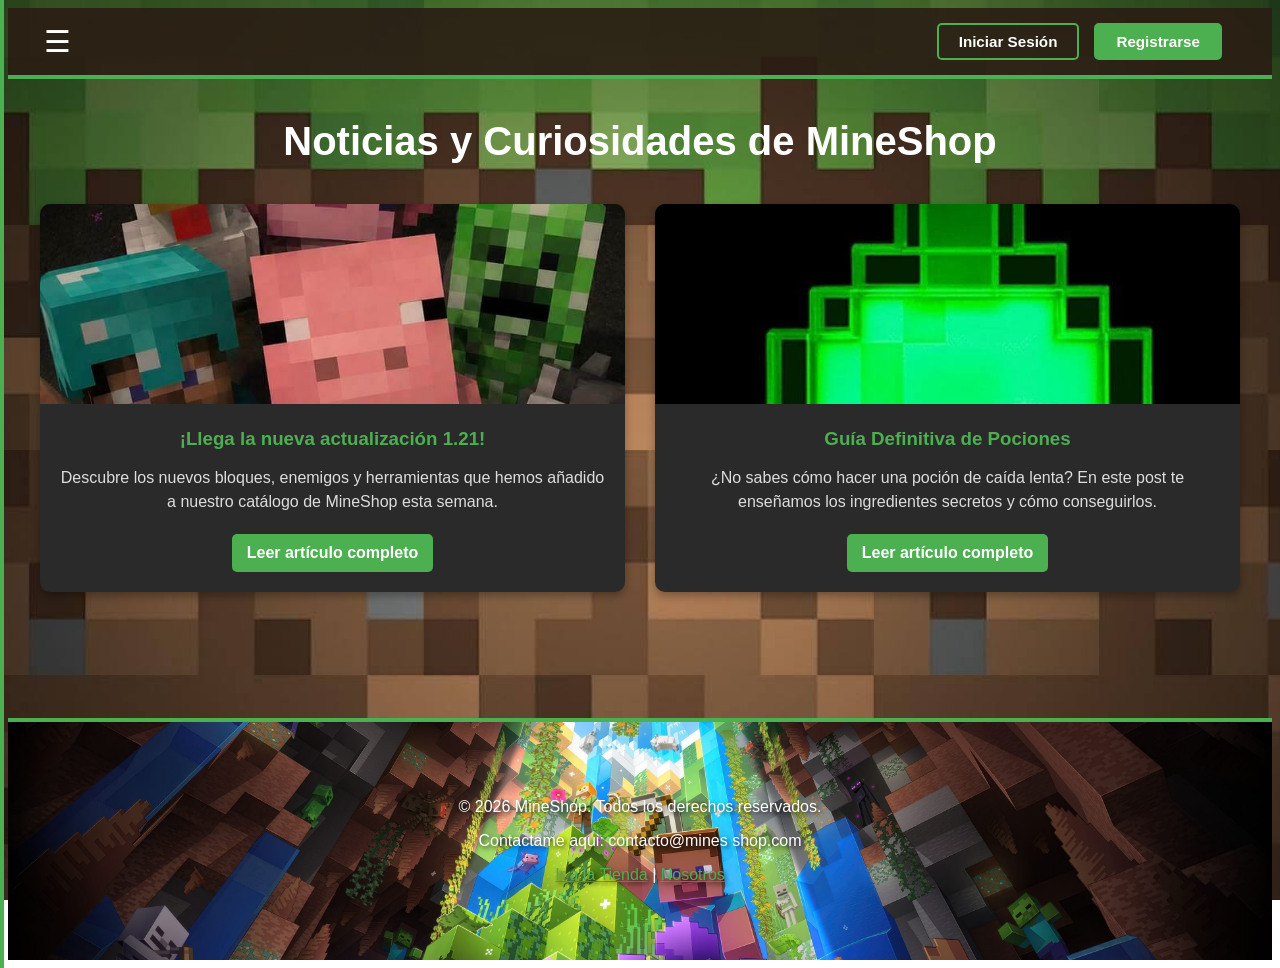
==== blog.html @ f4365243 "Commit para subir los cambios a la rama de Blogs" ====
<!DOCTYPE html>
<html lang="es">
<head>
    <meta charset="UTF-8">
    <meta name="viewport" content="width=device-width, initial-scale=1.0">
    <title>Nosotros - MineShop</title>

    <!-- Hoja de estilos CSS externa y consistente -->
    <link rel="stylesheet" href="style.css"> 
</head>


<body>

    <!-- Header para Nosotros -->
    <header>

        <!-- Barra de navegación para Nosotros -->

        <!-- nav para Nosotros -->
        <nav class="barra-navegacion">

            <button class="btn-hamburguesa" aria-label="Abrir menú de navegación">☰</button>
            
            <!-- Botones de Sesión a la izquierda -->
            <div class="botones-sesion">
                <a href="login.html" class="btn-sesion">Iniciar Sesión</a>
                <a href="registro.html" class="btn-registro">Registrarse</a>
            </div>

            <!-- Menú oculto que saldrá desde la derecha -->
            <div class="menu-enlaces">
                <a href="minecraft.html">🏠 Inicio</a>
                <a href="productos.html">⚔️ Productos</a>
                <a href="nosotros.html">🥖 Nosotros</a>
                <a href="blog.html">📰 Blog</a>
                <a href="contacto.html">✉️ Contacto</a>
                <a href="mobstiario.html">📖 Mobstiario</a>
            </div>

        </nav>

    </header>

    
    
    <main class="contenedor-blog">
    <h1 class="titulo-blog">Noticias y Curiosidades de MineShop</h1>
    
    <div class="grid-blogs">
        
        <!-- Tarjeta de Blog 1-->
        <article class="tarjeta-blog">
            <img src="img/blog1.jpg" alt="Actualización de Minecraft" class="img-blog">
            <div class="contenido-tarjeta">
                <h3>¡Llega la nueva actualización 1.21!</h3>
                <p>Descubre los nuevos bloques, enemigos y herramientas que hemos añadido a nuestro catálogo de MineShop esta semana.</p>
                <!-- Este botón llevará a la página de detalle -->
                <a href="detalle-blog1.html" class="btn-leer-mas">Leer artículo completo</a>
            </div>
        </article>

        <!--Tarjeta de Blog 2-->
        <article class="tarjeta-blog">
            <img src="img/blog2.jpg" alt="Guía de pociones" class="img-blog">
            <div class="contenido-tarjeta">
                <h3>Guía Definitiva de Pociones</h3>
                <p>¿No sabes cómo hacer una poción de caída lenta? En este post te enseñamos los ingredientes secretos y cómo conseguirlos.</p>
                <!-- Este botón llevará a la segunda página de detalle -->
                <a href="detalle-blog2.html" class="btn-leer-mas">Leer artículo completo</a>
            </div>
        </article>

</main>

<br>

<br>
        
    <!-- Footer de Blog -->
    <footer>
         <!--Informacion de la pagina web-->
    
        <p>&copy; 2026 MineShop. Todos los derechos reservados.</p>
        <p>Contactame aqui: contacto@mines shop.com</p>
        <p>
            <a href="minecraft.html" style="color: #4CAF50;">Ir a la Tienda</a> | 
            <a href="nosotros.html" style="color: #4CAF50;">Nosotros</a>
        </p>
    </footer>

    <!-- Archivo JS para la validación del formulario -->
    <script src="blog.js"></script>
</body>
</html>
---- style.css ----
/*Codigo de la pagina web principal (MineShop)*/

/* Cargo la fuente para la tipografia de letras estilo minecraft!*/
@font-face {
    font-family: 'FuenteMinecraft';
    src: url('Minecraft.ttf') format('truetype');
}

/*Le aplico la tipografia de minecraft a toda la página web de MineShop*/

    
body {
    font-family: 'FuenteMinecraft', Arial, sans-serif;
    color: white;
    text-align: center;
    /*Aca agrego una imagen de fondo para mi pagina web*/
    background-image: url('img/TierraMinecraft.jpg');
    background-size: cover;
    background-position: center;
    background-repeat: no-repeat;
    background-attachment: fixed;
    /*Agrego el scroll aca*/
    /*background-attachment: scroll;*/
}

.catalogo {
    display: flex;
    justify-content: center;
    gap: 20px;
    margin-top: 20px;
    flex-wrap: wrap; /*Esto permite que los objetos bajen si no hay espacio*/
}

.objeto {
    background-color: #4CAF50;
    padding: 20px;
    border-radius: 10px;
    border: 2px solid #2f9134;
    width: 200px;
}

.resumen {
    margin-top: 30px;
    background-color: #333;
    padding: 20px;
    border-radius: 10px;
    display: inline-block;
}

footer{
    background-image: url('img/Fondosteve.jpg');
    /*Para que la imagen cubra todo el footer*/
    background-size: cover;/*Esto es para que la imagen cubra todo el ancho de la pantalla*/
    background-position: center;
    background-repeat: no-repeat;/*Para que no se repita la imagen*/
    color: white; /*Color del texto*/
    padding: 60px 20px; /*40'x es para la altura hacia arriba/abajo*/
    margin-top: 50px; /*Creo un espacio para que no este pegado al panel de resumen*/
    border-top: 4px solid #4CAF50; /*Creo un borde verde en la aprte superior*/
    text-shadow: 2px 2px 4px rgba(0,0,0,0.7)/*Esto es para la legibilidad del texto en el footer*/

}

.seccion-noticias{
    text-align: left;
    padding: 20px 50px;
    background-color: rgba(0,0,0,0.7);
    max-width: 900px;
    margin: 30px auto; /* Lo centra en la pantalla respetando su ancho máximo */
    border-radius: 10px;
}


   /*CARRITO LATERAL IZQUIERDO*/
.carrito-panel {
    position: fixed;
    top: 0;
    right: -320px; /* Escondido fuera de la pantalla a la izquierda */
    width: 320px;
    height: 100vh;
    background-color: rgba(30, 30, 30, 0.95);
    border-left: 4px solid #4CAF50;
    color: white;
    padding: 20px;
    padding-top: 80px; /* Espacio para que el header no lo tape */
    transition: right 0.3s ease; /* Animación de deslizamiento */
    z-index: 999;
    box-sizing: border-box;
}

.carrito-panel.activo {
    right: 0; /* Entra a la pantalla */
}

/* Estilo de los productos adentro del carrito */
.item-carrito {
    display: flex;
    justify-content: space-between;
    align-items: center;
    background-color: rgba(76, 175, 80, 0.2);
    padding: 10px;
    margin-bottom: 10px;
    border-radius: 5px;
    border: 1px solid #4CAF50;
}

.btn-sumar, .btn-restar {
    background-color: #4CAF50;
    color: white;
    border: none;
    padding: 5px 10px;
    cursor: pointer;
    font-weight: bold;
    border-radius: 3px;
    margin: 0 5px;
}

.carrito-total {
    margin-top: 20px;
    border-top: 2px solid #4CAF50;
    padding-top: 10px;
    font-size: 18px;
}



/*DISEÑO RESPONSIVO (Para Celulares y Tablets)*/
@media (max-width: 768px) {
    
    /* Hacemos que las cajas de la tienda ocupen casi toda la pantalla del celular */
    
    .objeto {
        width: 90%; 
    }
    
    /* Achicamos los espacios internos de las noticias para que quepa más texto */
    
    .seccion-noticias {
        padding: 20px; 
        margin: 20px 10px; 
    }
    
    /* Reducimos un poco el alto del footer en celulares */
   
    footer {
        padding: 40px 10px;
    }
}


/*Estilos del menu hamburguesa:*/
.barra-navegacion {
    position: sticky;
    top: 0;
    z-index: 1001;
    display: flex;
    justify-content: space-between; /* Manda el logo a la izquierda y el botón a la derecha */
    align-items: center;
    background-color: rgba(43, 29, 20, 0.9);
    padding: 15px 30px;
    border-bottom: 4px solid #4CAF50;
}

/* El botón siempre visible */
.btn-hamburguesa {
    display: block; 
    font-size: 30px;
    background: none;
    border: none;
    color: white;
    cursor: pointer;
    z-index: 1000; /* Se asegura de estar siempre por encima de todo */
}

/* La caja del menú escondida a la derecha */
.menu-enlaces {
    position: fixed;
    top: 0;
    left: -250px; /* Lo esconde fuera de la pantalla (el mismo tamaño que su ancho) */
    width: 250px;
    height: 100vh; /* Ocupa todo el alto de la pantalla */
    background-color: rgba(43, 29, 20, 0.95);
    display: flex;
    flex-direction: column;
    padding-top: 80px; /* Deja espacio para no tapar el botón de cerrar */
    transition: left 0.3s ease; /* Animación de deslizamiento */
    border-right: 4px solid #4CAF50;
    z-index: 999; /* Por debajo del botón de hamburguesa */
}

/* La clase que agrega JavaScript al hacer clic */
.menu-enlaces.activo {
    left: 0; /* Lo empuja hacia adentro de la pantalla */
}

.menu-enlaces a {
    color: white;
    text-decoration: none;
    font-weight: bold;
    font-size: 18px;
    padding: 15px 30px;
}

.menu-enlaces a:hover {
    background-color: #4CAF50; /* Fondo verde al pasar el mouse */
}


/* Contenedor de cada producto en el carrito */
.item-carrito {
    display: flex;
    align-items: center;
    background-color: white; /* Cuadrado blanco */
    color: black;
    width: 100%; /* Mismo ancho que el panel */
    padding: 10px;
    margin-bottom: 10px;
    border-radius: 8px; /* Bordes un poco redondeados */
    box-sizing: border-box;
}

/* Imagen del producto en el carrito */
.item-carrito img {
    width: 50px;
    height: 50px;
    object-fit: contain;
    margin-right: 15px; /* Separación con el texto */
}

/* Contenedor del texto (nombre y cantidad) */
.item-carrito-info {
    display: flex;
    flex-direction: column;
}

.item-carrito-nombre {
    font-weight: bold;
    font-size: 16px;
}

.item-carrito-cantidad {
    font-size: 14px;
    color: #555; /* Un gris sutil para la cantidad */
}


/* Contenedor derecho dentro del cuadro blanco (Cantidad y Eliminar) */
.controles-cantidad {
    display: flex;
    flex-direction: column;
    align-items: flex-end; /* Alinea los botones a la derecha */
    gap: 8px; /* Espacio entre el botón de unidades y el de eliminar */
    position: relative; /* Clave para que el menú caiga justo debajo */
}

/* El botón que dice "1 u." */
.btn-cantidad {
    background: none;
    border: 1px solid #ccc;
    padding: 3px 8px;
    border-radius: 4px;
    cursor: pointer;
    font-size: 14px;
    color: black;
}

/* El menú vertical desplegable */
.dropdown-cantidad {
    position: absolute;
    top: 30px; /* Aparece justo debajo del botón "1 u." */
    right: 0;
    background-color: white;
    border: 1px solid #4CAF50;
    border-radius: 5px;
    flex-direction: column;
    z-index: 100;
    box-shadow: 0px 4px 6px rgba(0,0,0,0.2);
    min-width: 110px;
    overflow: hidden;
}

.dropdown-cantidad button {
    background: none;
    border: none;
    padding: 8px;
    text-align: left;
    cursor: pointer;
    border-bottom: 1px solid #eee;
    color: black;
}

.dropdown-cantidad button:hover {
    background-color: #4CAF50;
    color: white;
}

/* Input para escribir números manuales */
.caja-input {
    padding: 5px;
    background-color: #f9f9f9;
}

.caja-input input {
    width: 60px;
    padding: 2px;
}

.caja-input button {
    padding: 2px 5px;
    border: 1px solid #4CAF50;
    margin-left: 2px;
}

/* Botón rojo para eliminar el producto */
.btn-eliminar-item {
    background-color: #ff4c4c;
    color: white;
    border: none;
    padding: 3px 8px;
    border-radius: 4px;
    cursor: pointer;
    font-size: 12px;
}

.btn-eliminar-item:hover {
    background-color: #e60000;
}


.logo {
    position: relative;
    z-index: 1002;
    cursor: pointer;
    user-select: none;
}


/*-------------------------------------------------------------------------------*/
/*Aca comienza el codigo para la pagina web de Blog*/

/*ESTILOS PARA LA PÁGINA DE BLOGS*/


.contenedor-blog {
    max-width: 1200px;
    margin: 40px auto;
    padding: 0 20px;
}

.titulo-blog {
    text-align: center;
    color: #fff; /* Cambia esto si el fondo de tu web es blanco */
    margin-bottom: 40px;
    font-size: 2.5rem;
}

.grid-blogs {
    display: grid;
    /* Esto hace que sea responsivo automáticamente. Las tarjetas medirán al menos 300px */
    grid-template-columns: repeat(auto-fit, minmax(300px, 1fr));
    gap: 30px;
}

.tarjeta-blog {
    background-color: #2a2a2a; /* Fondo gris oscuro, ajústalo a tus colores */
    border-radius: 10px;
    overflow: hidden;
    box-shadow: 0 4px 8px rgba(0,0,0,0.3);
    transition: transform 0.3s ease;
}

.tarjeta-blog:hover {
    transform: translateY(-5px); /* Efecto bonito de salto al pasar el mouse */
}

.img-blog {
    width: 100%;
    height: 200px;
    object-fit: cover;
}

.contenido-tarjeta {
    padding: 20px;
}

.contenido-tarjeta h3 {
    color: #4CAF50; /* Verde Minecraft */
    margin-top: 0;
    margin-bottom: 10px;
}

.contenido-tarjeta p {
    color: #ddd;
    line-height: 1.5;
    margin-bottom: 20px;
}

.btn-leer-mas {
    display: inline-block;
    background-color: #4CAF50;
    color: white;
    padding: 10px 15px;
    text-decoration: none;
    border-radius: 5px;
    font-weight: bold;
    transition: background-color 0.3s;
}

.btn-leer-mas:hover {
    background-color: #45a049;
}




.botones-sesion {
    display: flex;
    gap: 15px; /* Espacio entre los botones */
    margin-right: 20px;
}

.btn-sesion, .btn-registro {
    padding: 8px 20px;
    border-radius: 5px;
    font-weight: bold;
    text-decoration: none;
    font-size: 0.95rem;
    transition: all 0.3s ease;
}

/* Botón Iniciar Sesión (Transparente con borde verde) */
.btn-sesion {
    color: white;
    background-color: transparent;
    border: 2px solid #4CAF50;
}

.btn-sesion:hover {
    background-color: rgba(76, 175, 80, 0.2);
}

/* Botón Registrarse (Relleno verde) */
.btn-registro {
    color: white;
    background-color: #4CAF50;
    border: 2px solid #4CAF50;
}

.btn-registro:hover {
    background-color: #45a049;
    border-color: #45a049;
}


/*Codigo para detalle-blog1*/

.contenedor-detalle-blog {
    max-width: 800px; /* Más angosto para que sea cómodo de leer */
    margin: 40px auto;
    padding: 20px;
    background-color: rgba(0, 0, 0, 0.7);
    border-radius: 10px;
}

.btn-volver {
    display: inline-block;
    color: #4CAF50;
    text-decoration: none;
    margin-bottom: 20px;
    font-weight: bold;
}

.btn-volver:hover {
    text-decoration: underline;
}

.titulo-articulo {
    color: #fff;
    font-size: 2.5rem;
    margin-bottom: 10px;
}

.fecha-articulo {
    color: #aaa;
    font-size: 0.9rem;
    margin-bottom: 30px;
}

.img-destacada {
    width: 100%;
    height: auto;
    border-radius: 10px;
    margin-bottom: 30px;
}

.texto-articulo p {
    color: #ddd;
    line-height: 1.8;
    font-size: 1.1rem;
    margin-bottom: 20px;
}

.texto-articulo h2 {
    color: #4CAF50;
    margin-top: 30px;
    margin-bottom: 15px;
}
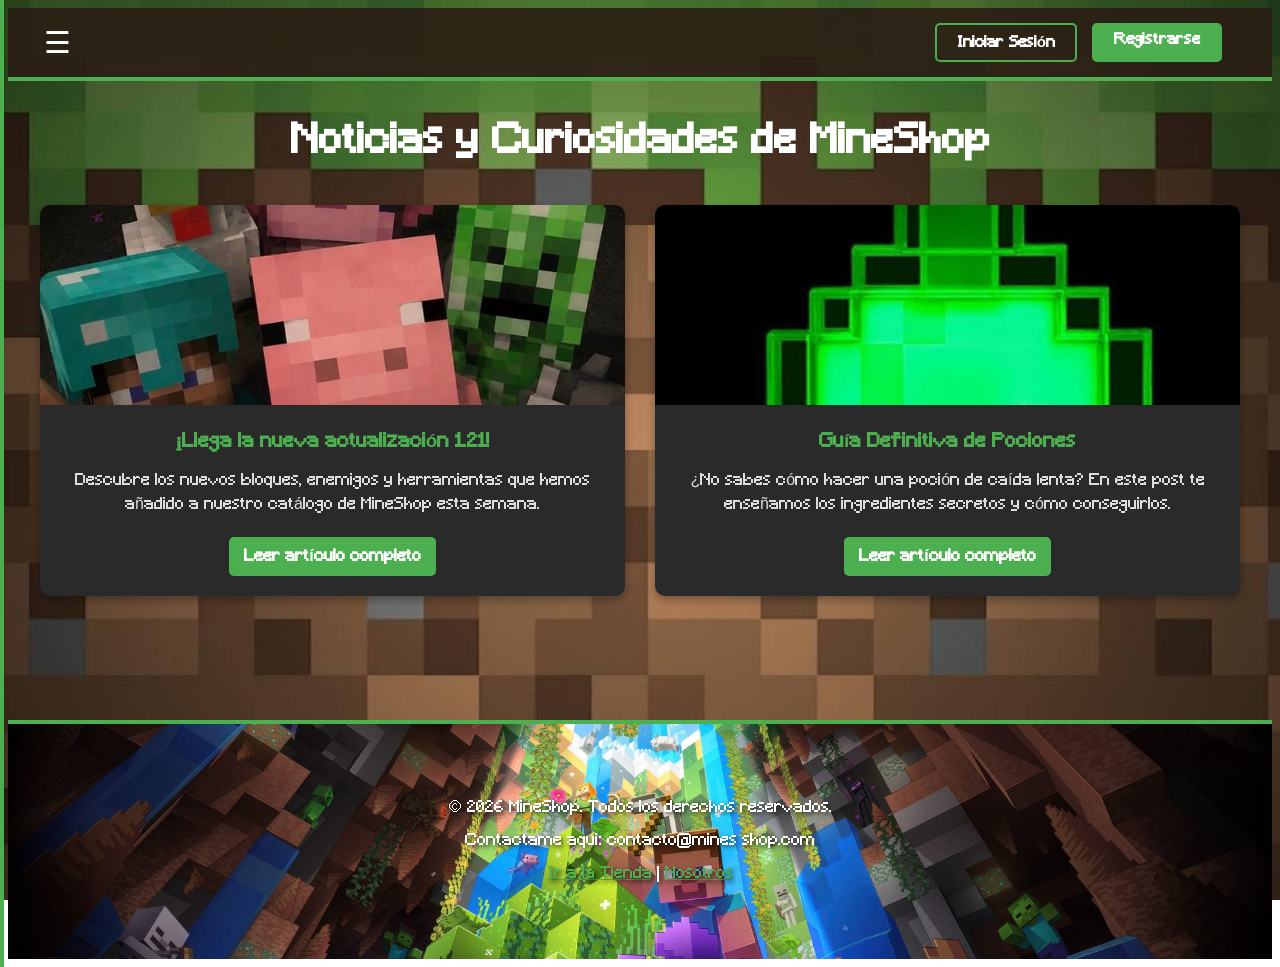
==== commit 33735953: "commit: Organización de archivos JS en carpetas y corrección visual de tarjetas en Mobstiario y cont" ====
--- a/blog.html
+++ b/blog.html
@@ -6,7 +6,7 @@
     <title>Nosotros - MineShop</title>
 
     <!-- Hoja de estilos CSS externa y consistente -->
-    <link rel="stylesheet" href="style.css"> 
+    <link rel="stylesheet" href="css/style.css"> 
 </head>
 
 
@@ -90,6 +90,6 @@
     </footer>
 
     <!-- Archivo JS para la validación del formulario -->
-    <script src="blog.js"></script>
+    <script src="js/blog.js"></script>
 </body>
 </html>
--- a/css/style.css
+++ b/css/style.css
@@ -0,0 +1,704 @@
+
+/*Codigo de la pagina web principal (MineShop)*/
+header {
+    position: sticky;
+    top: 0;
+    z-index: 1001;
+}
+/* Cargo la fuente para la tipografia de letras estilo minecraft!*/
+@font-face {
+    font-family: 'FuenteMinecraft';
+    src: url('../Minecraft.ttf') format('truetype');
+}
+
+/*Le aplico la tipografia de minecraft a toda la página web de MineShop*/    
+body {
+    font-family: 'FuenteMinecraft', Arial, sans-serif;
+    color: white;
+    text-align: center;
+    /*Aca agrego una imagen de fondo para mi pagina web*/
+    background-image: url('../img/TierraMinecraft.jpg');
+    background-size: cover;
+    background-position: center;
+    background-repeat: no-repeat;
+    background-attachment: fixed;
+    /*Agrego el scroll aca*/
+    /*background-attachment: scroll;*/
+}
+
+.catalogo {
+    display: flex;
+    justify-content: center;
+    gap: 20px;
+    margin-top: 20px;
+    flex-wrap: wrap; /*Esto permite que los objetos bajen si no hay espacio*/
+}
+
+.objeto {
+    background-color: #4CAF50;
+    padding: 20px;
+    border-radius: 10px;
+    border: 2px solid #2f9134;
+    width: 200px;
+}
+
+.resumen {
+    margin-top: 30px;
+    background-color: #333;
+    padding: 20px;
+    border-radius: 10px;
+    display: inline-block;
+}
+
+footer{
+    /*Importo la imagen desde la carpeta img*/
+    background-image: url('../img/Fondosteve.jpg');
+    /*Para que la imagen cubra todo el footer*/
+    background-size: cover;/*Esto es para que la imagen cubra todo el ancho de la pantalla*/
+    background-position: center;
+    background-repeat: no-repeat;/*Para que no se repita la imagen*/
+    color: white; /*Color del texto*/
+    padding: 60px 20px; /*40'x es para la altura hacia arriba/abajo*/
+    margin-top: 50px; /*Creo un espacio para que no este pegado al panel de resumen*/
+    border-top: 4px solid #4CAF50; /*Creo un borde verde en la aprte superior*/
+    text-shadow: 2px 2px 4px rgba(0,0,0,0.7)/*Esto es para la legibilidad del texto en el footer*/
+
+}
+
+.seccion-noticias{
+    text-align: left;
+    padding: 20px 50px;
+    background-color: rgba(0,0,0,0.7);
+    max-width: 900px;
+    margin: 30px auto; /* Lo centra en la pantalla respetando su ancho máximo */
+    border-radius: 10px;
+}
+
+
+/*Carrito lateral izquierdo*/
+   /*CARRITO LATERAL IZQUIERDO*/
+.carrito-panel {
+    position: fixed;
+    top: 0;
+    right: -320px; /* Escondido fuera de la pantalla a la izquierda */
+    width: 320px;
+    height: 100vh;
+    background-color: rgba(30, 30, 30, 0.95);
+    border-left: 4px solid #4CAF50;
+    color: white;
+    padding: 20px;
+    padding-top: 80px; /* Espacio para que el header no lo tape */
+    transition: right 0.3s ease; /* Animación de deslizamiento */
+    z-index: 999;
+    box-sizing: border-box;
+}
+
+
+.carrito-panel.activo {
+    right: 0; /* Entra a la pantalla */
+}
+
+
+/* Estilo de los productos que se guarden dentro del carrito */
+.item-carrito {
+    display: flex;
+    justify-content: space-between;
+    align-items: center;
+    background-color: rgba(76, 175, 80, 0.2);
+    padding: 10px;
+    margin-bottom: 10px;
+    border-radius: 5px;
+    border: 1px solid #4CAF50;
+}
+
+
+
+.carrito-total {
+    margin-top: 20px;
+    border-top: 2px solid #4CAF50;
+    padding-top: 10px;
+    font-size: 18px;
+}
+
+
+
+/*DISEÑO RESPONSIVO*/
+
+@media (max-width: 768px) {
+    
+    /* Hago que todas las cajas de la tienda ocupen casi toda la pantalla del celular */
+    
+    .objeto {
+        width: 90%; 
+    }
+    
+    /* Aca achico los espacios internos de las noticias para que quepa más texto */
+    
+    .seccion-noticias {
+        padding: 20px; 
+        margin: 20px 10px; 
+    }
+    
+    /* Reduzco un poco el alto del footer en celulares para que no nos estorbe*/
+   
+    footer {
+        padding: 40px 10px;
+    }
+}
+
+
+/*Estilos del menu hamburguesa:*/
+.barra-navegacion {
+    position: sticky;
+    top: 0;
+    z-index: 1001;
+    display: flex;
+    justify-content: space-between; /* Manda el logo a la izquierda y el botón a la derecha */
+    align-items: center;
+    background-color: rgba(43, 29, 20, 0.9);
+    padding: 15px 30px;
+    border-bottom: 4px solid #4CAF50;
+}
+
+.botones-sesion {
+    display: flex;
+    gap: 15px; /* Espacio entre los dos botones */
+}
+
+.btn-sesion, .btn-registro {
+    color: white;
+    text-decoration: none;
+    padding: 8px 15px;
+    border-radius: 5px;
+    font-weight: bold;
+    font-size: 14px;
+    transition: 0.3s;
+}
+
+.btn-sesion {
+    border: 2px solid #4CAF50;
+    background-color: transparent;
+}
+
+.btn-sesion:hover {
+    background-color: rgba(76, 175, 80, 0.2);
+}
+
+.btn-registro {
+    background-color: #4CAF50;
+    border: 2px solid #4CAF50;
+}
+
+.btn-registro:hover {
+    background-color: #3e8e41;
+}
+
+/* El botón siempre visible */
+.btn-hamburguesa {
+    display: block; 
+    font-size: 30px;
+    background: none;
+    border: none;
+    color: white;
+    cursor: pointer;
+    z-index: 1000; /* Se asegura de estar siempre por encima de todo */
+}
+
+/* La caja del menú escondida a la derecha */
+.menu-enlaces {
+    position: fixed;
+    top: 0;
+    left: -250px; /* Lo esconde fuera de la pantalla */
+    width: 250px;
+    height: 100vh; /* Ocupa todo el alto de la pantalla */
+    background-color: rgba(43, 29, 20, 0.95);
+    display: flex;
+    flex-direction: column;
+    padding-top: 80px; /* Deja espacio para no tapar el botón de cerrar */
+    transition: left 0.3s ease; /* Animación de deslizamiento */
+    border-right: 4px solid #4CAF50;
+    z-index: 999; /* Por debajo del botón de hamburguesa */
+}
+
+/* La clase que agrega JavaScript al hacer clic */
+.menu-enlaces.activo {
+    left: 0; /* Lo empuja hacia adentro de la pantalla */
+}
+
+.menu-enlaces a {
+    color: white;
+    text-decoration: none;
+    font-weight: bold;
+    font-size: 18px;
+    padding: 15px 30px;
+}
+
+.menu-enlaces a :hover {
+    background-color: #4CAF50; /* Fondo verde al pasar el mouse */
+}
+
+
+/* Contenedor de cada producto en el carrito */
+.item-carrito {
+    display: flex;
+    align-items: center;
+    background-color: white; /* Cuadrado blanco */
+    color: black;
+    width: 100%; /*Mismo ancho que el panel */
+    padding: 10px;
+    margin-bottom: 10px;
+    border-radius: 8px; /* Bordes un poco redondeados */
+    box-sizing: border-box;
+}
+
+/* Imagen del producto en el carrito */
+/*Barcelona = inacap*/
+.item-carrito img {
+    width: 50px;
+    height: 50px;
+    object-fit: contain;
+    margin-right: 15px; /* Separación con el texto */
+}
+
+/* Contenedor del texto (nombre y cantidad) */
+.item-carrito-info {
+    display: flex;
+    flex-direction: column;
+}
+
+.item-carrito-nombre {
+    font-weight: bold;
+    font-size: 16px;
+}
+
+.item-carrito-cantidad {
+    font-size: 14px;
+    color: #555; /* Un gris sutil para la cantidad */
+}
+
+
+/* Contenedor derecho dentro del cuadro blanco (Cantidad y Eliminar) */
+.controles-cantidad {
+    display: flex;
+    flex-direction: column;
+    align-items: flex-end; /* Alinea los botones a la derecha */
+    gap: 8px; /* Espacio entre el botón de unidades y el de eliminar */
+    position: relative; /* Clave para que el menú caiga justo debajo */
+}
+
+/* El botón que dice "1 u." */
+.btn-cantidad {
+    background: none;
+    border: 1px solid #ccc;
+    padding: 3px 8px;
+    border-radius: 4px;
+    cursor: pointer;
+    font-size: 14px;
+    color: black;
+}
+
+/* El menú vertical desplegable */
+.dropdown-cantidad {
+    position: absolute;
+    top: 30px; /* Aparece justo debajo del botón "1 u." en el carrito */
+    right: 0;
+    background-color: white;
+    border: 1px solid #4CAF50;
+    border-radius: 5px;
+    flex-direction: column;
+    z-index: 100;
+    box-shadow: 0px 4px 6px rgba(0,0,0,0.2);
+    min-width: 110px;
+    overflow: hidden;
+}
+
+.dropdown-cantidad button {
+    background: none;
+    border: none;
+    padding: 8px;
+    text-align: left;
+    cursor: pointer;
+    border-bottom: 1px solid #eee;
+    color: black;
+}
+
+.dropdown-cantidad button:hover {
+    background-color: #4CAF50;
+    color: white;
+}
+
+/* Input para escribir números manuales */
+.caja-input {
+    padding: 5px;
+    background-color: #f9f9f9;
+}
+
+.caja-input input {
+    width: 60px;
+    padding: 2px;
+}
+
+.caja-input button {
+    padding: 2px 5px;
+    border: 1px solid #4CAF50;
+    margin-left: 2px;
+}
+
+/* Botón rojo para eliminar el producto */
+.btn-eliminar-item {
+    background-color: #ff4c4c;
+    color: white;
+    border: none;
+    padding: 3px 8px;
+    border-radius: 4px;
+    cursor: pointer;
+    font-size: 12px;
+}
+
+.btn-eliminar-item:hover {
+    background-color: #e60000;
+}
+
+
+.logo {
+    position: relative;
+    z-index: 1002;
+    cursor: pointer;
+    user-select: none;
+}
+
+
+
+
+
+/*Mbappe10*/
+
+
+
+
+
+
+/* Estilos para el Video Embebido */
+.video-contenedor {
+    position: relative;
+    padding-bottom: 56.25%; /* Relación de aspecto 16:9 */
+    height: 0;
+    overflow: hidden;
+    margin-top: 15px;
+    border: 3px solid #4CAF50;
+    border-radius: 8px;
+}
+
+.video-contenedor iframe {
+    position: absolute;
+    top: 0;
+    left: 0;
+    width: 100%;
+    height: 100%;
+}
+
+/* Estilos para el Formulario */
+.grupo-campo {
+    display: flex;
+    flex-direction: column;
+    text-align: left;
+    margin-bottom: 15px;
+}
+
+.grupo-campo label {
+    font-weight: bold;
+    margin-bottom: 5px;
+    color: #4CAF50;
+}
+
+.grupo-campo input, .grupo-campo textarea {
+    padding: 10px;
+    border-radius: 5px;
+    border: 2px solid #555;
+    background-color: #222;
+    color: white;
+    font-family: inherit;
+}
+
+.grupo-campo input:focus, .grupo-campo textarea:focus {
+    border-color: #4CAF50;
+    outline: none;
+}
+
+.btn-enviar {
+    background-color: #4CAF50;
+    color: white;
+    border: none;
+    padding: 12px 25px;
+    font-size: 16px;
+    font-weight: bold;
+    cursor: pointer;
+    border-radius: 5px;
+    transition: background 0.3s;
+}
+
+.btn-enviar:hover {
+    background-color: #3e8e41;
+}
+
+/* Mensajes de Validación JS */
+.error-mensaje {
+    color: #ff4c4c;
+    font-size: 14px;
+    margin-top: 5px;
+    display: none;
+}
+
+.mensaje-exito {
+    color: #4CAF50;
+    font-weight: bold;
+    margin-top: 15px;
+}
+
+
+.banner-nosotros {
+    width: 100%;
+    height: 180px; /* Alto del banner*/
+    
+
+    background-image: url('../img/fondonoticias.jpg'); 
+    background-size: cover;       /* Cubre todo el ancho */
+    background-position: center;  /* Centra la imagen */
+    
+    margin-bottom: 20px;
+    border-bottom:4px solid #4CAF50;
+    position: relative;
+    display: flex;
+    justify-content: flex-end;    /* Empuja al aldeano hacia la derecha */
+    align-items: flex-end;        /* Alinea al aldeano abajo por si sobra espacio */
+    
+    margin-bottom: 20px;          /* Separación con el texto de abajo */
+    border-bottom: 4px solid #4CAF50; /* Un borde verde para decorar */
+}
+
+.img-aldeano {
+    position: absolute;
+    bottom: 0;
+    right: 0;
+    height: 180px; /* Hace que el aldeano mida exactamente los 180px de alto del banner */
+    object-fit: contain; /* Evita que el aldeano se estire o deforme */
+}
+
+/*-------------------------------------------------------------------------------*/
+/*Aca comienza el codigo para la pagina web de Mobstiario*/
+
+
+/*CSS Personalizado y con un Diseño Fluido*/
+
+.titulo-fluido {
+    font-size: clamp(1.8rem, 5vw, 3.5rem) !important;
+    color: #2b1d14 !important;
+    text-transform: uppercase;
+    font-weight: 900;
+}
+
+/* clamp() en los nombres de las tarjetas */
+.nombre-mob {
+    font-size: clamp(1.2rem, 3vw, 1.8rem) !important;
+    color: #4CAF50 !important;
+}
+
+/* Efecto hover en las tarjetas para que se vean geniales :)*/
+.tarjeta-mob {
+    transition: transform 0.3s ease, box-shadow 0.3s ease;
+    height: 100%;
+}
+.tarjeta-mob:hover {
+    transform: translateY(-5px);
+    box-shadow: 0 10px 20px rgba(0,0,0,0.2);
+}
+
+/* Codigo para la responsividad a diferentes pantallas */
+
+/* Responsividad para celulares pequeños (Mobile) */
+@media (max-width: 600px) {
+    .form-container {
+        background-color: #f0f0f0;
+        padding: 15px;
+    }
+    
+    .titulo-fluido {
+        margin-bottom: 15px !important;
+    }
+}
+
+/* 2. Responsividad para Tablets (Pantallas medianas) */
+@media (min-width: 601px) and (max-width: 1024px) {
+    .form-container {
+        padding: 25px;
+    }
+}
+/*Aca comienza el codigo para la pagina web de Blog*/
+
+/*ESTILOS PARA LA PÁGINA DE BLOGS*/
+
+
+.contenedor-blog {
+    max-width: 1200px;
+    margin: 40px auto;
+    padding: 0 20px;
+}
+
+.titulo-blog {
+    text-align: center;
+    color: #fff; /* Cambia esto si el fondo de tu web es blanco */
+    margin-bottom: 40px;
+    font-size: 2.5rem;
+}
+
+.grid-blogs {
+    display: grid;
+    /* Esto hace que sea responsivo automáticamente. Las tarjetas medirán al menos 300px */
+    grid-template-columns: repeat(auto-fit, minmax(300px, 1fr));
+    gap: 30px;
+}
+
+.tarjeta-blog {
+    background-color: #2a2a2a; /* Fondo gris oscuro, ajústalo a tus colores */
+    border-radius: 10px;
+    overflow: hidden;
+    box-shadow: 0 4px 8px rgba(0,0,0,0.3);
+    transition: transform 0.3s ease;
+}
+
+.tarjeta-blog:hover {
+    transform: translateY(-5px); /* Efecto bonito de salto al pasar el mouse */
+}
+
+.img-blog {
+    width: 100%;
+    height: 200px;
+    object-fit: cover;
+}
+
+.contenido-tarjeta {
+    padding: 20px;
+}
+
+.contenido-tarjeta h3 {
+    color: #4CAF50; /* Verde Minecraft */
+    margin-top: 0;
+    margin-bottom: 10px;
+}
+
+.contenido-tarjeta p {
+    color: #ddd;
+    line-height: 1.5;
+    margin-bottom: 20px;
+}
+
+.btn-leer-mas {
+    display: inline-block;
+    background-color: #4CAF50;
+    color: white;
+    padding: 10px 15px;
+    text-decoration: none;
+    border-radius: 5px;
+    font-weight: bold;
+    transition: background-color 0.3s;
+}
+
+.btn-leer-mas:hover {
+    background-color: #45a049;
+}
+
+
+
+
+.botones-sesion {
+    display: flex;
+    gap: 15px; /* Espacio entre los botones */
+    margin-right: 20px;
+}
+
+.btn-sesion, .btn-registro {
+    padding: 8px 20px;
+    border-radius: 5px;
+    font-weight: bold;
+    text-decoration: none;
+    font-size: 0.95rem;
+    transition: all 0.3s ease;
+}
+
+/* Botón Iniciar Sesión (Transparente con borde verde) */
+.btn-sesion {
+    color: white;
+    background-color: transparent;
+    border: 2px solid #4CAF50;
+}
+
+.btn-sesion:hover {
+    background-color: rgba(76, 175, 80, 0.2);
+}
+
+/* Botón Registrarse (Relleno verde) */
+.btn-registro {
+    color: white;
+    background-color: #4CAF50;
+    border: 2px solid #4CAF50;
+}
+
+.btn-registro:hover {
+    background-color: #45a049;
+    border-color: #45a049;
+}
+
+
+/*Codigo para detalle-blog1*/
+
+.contenedor-detalle-blog {
+    max-width: 800px; /* Más angosto para que sea cómodo de leer */
+    margin: 40px auto;
+    padding: 20px;
+    background-color: rgba(0, 0, 0, 0.7);
+    border-radius: 10px;
+}
+
+.btn-volver {
+    display: inline-block;
+    color: #4CAF50;
+    text-decoration: none;
+    margin-bottom: 20px;
+    font-weight: bold;
+}
+
+.btn-volver:hover {
+    text-decoration: underline;
+}
+
+.titulo-articulo {
+    color: #fff;
+    font-size: 2.5rem;
+    margin-bottom: 10px;
+}
+
+.fecha-articulo {
+    color: #aaa;
+    font-size: 0.9rem;
+    margin-bottom: 30px;
+}
+
+.img-destacada {
+    width: 100%;
+    height: auto;
+    border-radius: 10px;
+    margin-bottom: 30px;
+}
+
+.texto-articulo p {
+    color: #ddd;
+    line-height: 1.8;
+    font-size: 1.1rem;
+    margin-bottom: 20px;
+}
+
+.texto-articulo h2 {
+    color: #4CAF50;
+    margin-top: 30px;
+    margin-bottom: 15px;
+}
